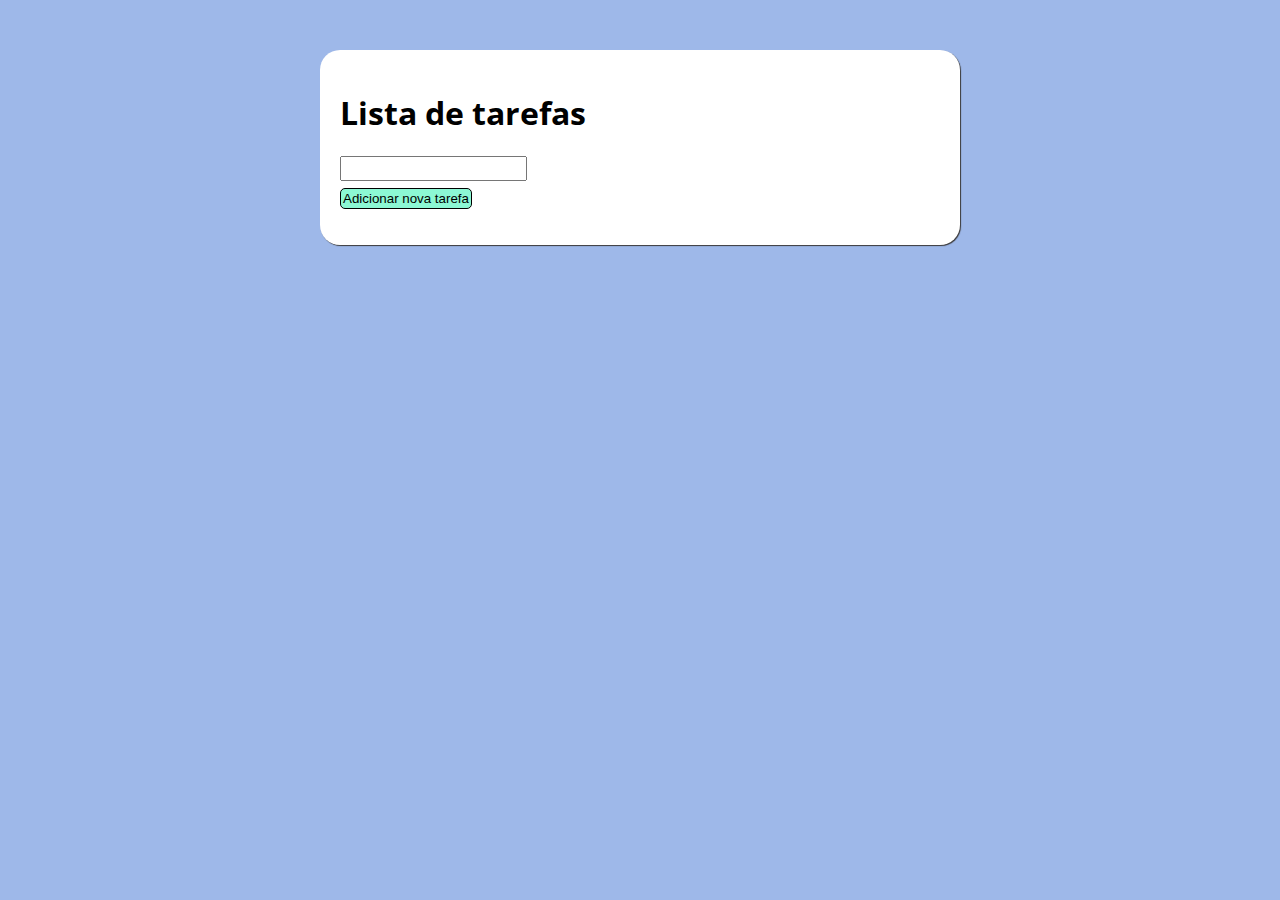
==== Curso-JavaSript-TypeScript/Módulo 1 (JavaScript)/aula67 (Lista de Tarefas)/assets/index.html @ 2ea166fc "Update of the project." ====
<!DOCTYPE html>
<html lang="pt-br">

<head>
    <meta charset="UTF-8">
    <meta name="viewport" content="width=device-width, initial-scale=1.0">
    <title>Modelo HTML</title>
    <link rel="stylesheet" href="css/style.css">
    
</head>

<body>
    <section class="container">
        <h1>Lista de tarefas</h1>
        <p>
            <input type="text" class = "input-task">
            <button class="btn-add-task">Adicionar nova tarefa</button>
        </p>
        <ul class="list-tasks">
        </ul>
    </section>
    <script src="js/scriptMain.js"></script>
</body>

</html>
---- Curso-JavaSript-TypeScript/Módulo 1 (JavaScript)/aula67 (Lista de Tarefas)/assets/css/style.css ----
@charset "UTF-8";
@import url('https://fonts.googleapis.com/css2?family=Open+Sans&display=swap');
:root{
    --primary-color: rgb(158, 184, 233); 
}
*{
    box-sizing: border-box;
    outline: 0;

}
body{
    margin: 0px;
    padding: 0px;
    background-color: var(--primary-color);
    font-family: 'Open sans', sans-serif;
}
.container{
    max-width: 640px;
    margin: 50px auto;
    padding: 20px;
    background-color: white;
    border-radius: 20px;
    box-shadow: 1px 1px 1px rgb(58, 57, 57);
   
}
form input, form label, form button{
    display: block;
    width: 80%;
    margin-bottom: 10px;
    border-radius: 10px;
}
form input{
    border: 1px solid black;
}
form input{
    padding: 0px 20px;
    height: 40px;
}
form button{
    width: 30%;
    color: rgb(255, 255, 255);
    background-color: rgb(0, 0, 0);
    padding: 10px;
    border-radius: 5px;
    border: 1px solid black;
}
form button:hover{
    background-color: rgb(158, 241, 237) ;
    color: black;
    cursor:pointer;
}
.input-task{
    padding: 3px;
    margin-bottom: 5px;
    display: block;
}
input:focus{
    outline: 1px solid var(--primary-color);
}
.btn-add-task{
    background-color: rgb(140, 248, 212);
    border:1px solid black;
    padding:2px;
    border-radius:5px;   
}
.btn-add-task:hover{
    background-color: rgb(222, 235, 238);
}
.Clean-Task {
    margin-left: 10px;
    border-radius: 4px;
    background-color: azure;
    border: 1.5px solid rgb(128, 128, 128);
}
.Clean-Task:hover{
    background-color: rgb(222, 235, 238);
}
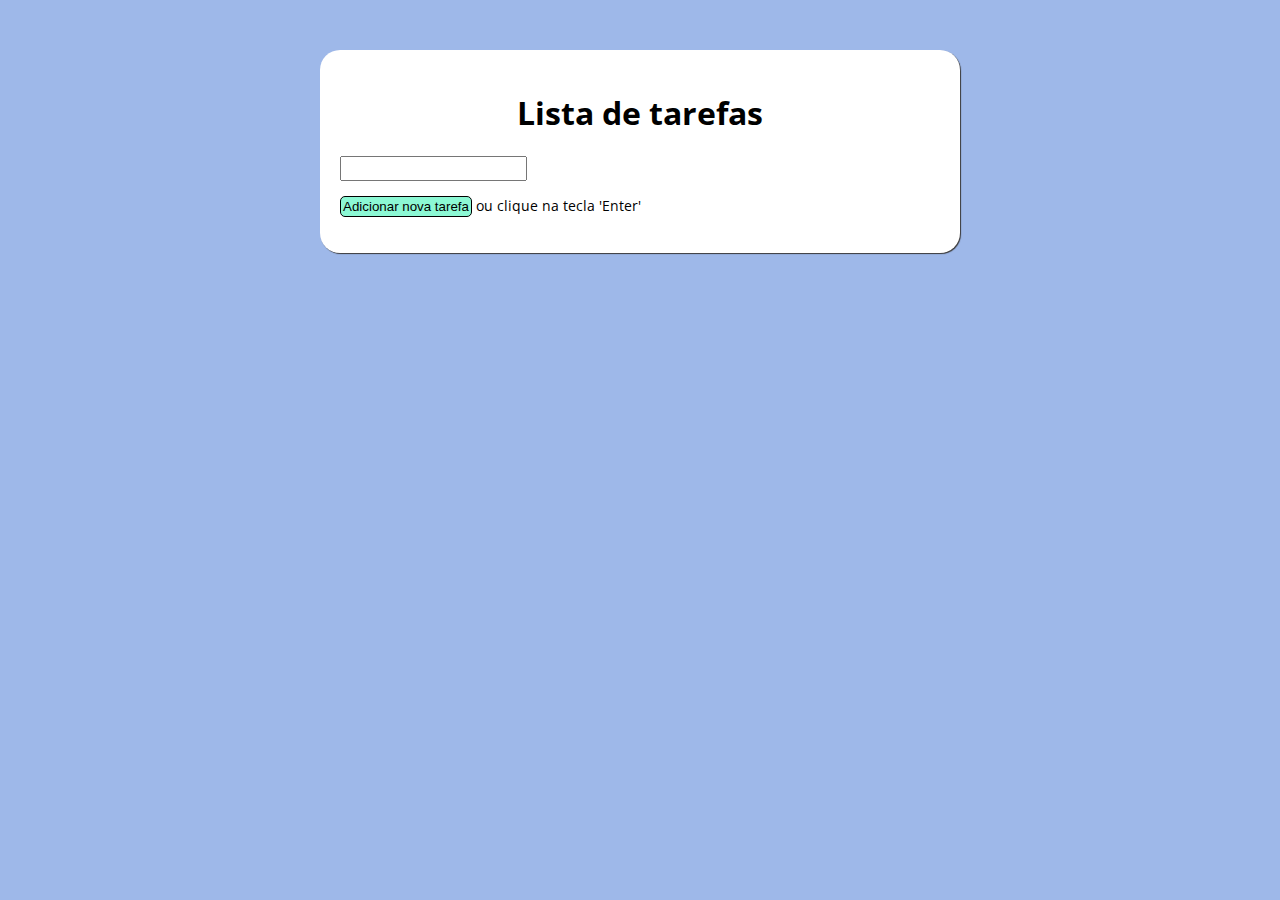
==== commit 6fbe19e5: "Update project." ====
--- a/Curso-JavaSript-TypeScript/Módulo 1 (JavaScript)/aula67 (Lista de Tarefas)/assets/index.html
+++ b/Curso-JavaSript-TypeScript/Módulo 1 (JavaScript)/aula67 (Lista de Tarefas)/assets/index.html
@@ -15,6 +15,7 @@
         <p>
             <input type="text" class = "input-task">
             <button class="btn-add-task">Adicionar nova tarefa</button>
+            ou clique na tecla 'Enter'
         </p>
         <ul class="list-tasks">
         </ul>
--- a/Curso-JavaSript-TypeScript/Módulo 1 (JavaScript)/aula67 (Lista de Tarefas)/assets/css/style.css
+++ b/Curso-JavaSript-TypeScript/Módulo 1 (JavaScript)/aula67 (Lista de Tarefas)/assets/css/style.css
@@ -13,6 +13,9 @@
     padding: 0px;
     background-color: var(--primary-color);
     font-family: 'Open sans', sans-serif;
+}
+h1{
+    text-align: center;
 }
 .container{
     max-width: 640px;
@@ -57,21 +60,28 @@
 input:focus{
     outline: 1px solid var(--primary-color);
 }
+p{
+    font-size: 0.9em;
+}
+li{
+    margin-bottom: 8px;
+}
 .btn-add-task{
     background-color: rgb(140, 248, 212);
     border:1px solid black;
     padding:2px;
-    border-radius:5px;   
+    border-radius:5px; 
+    margin-top:10px; 
 }
 .btn-add-task:hover{
     background-color: rgb(222, 235, 238);
 }
-.Clean-Task {
+.btn-clean-task{
     margin-left: 10px;
     border-radius: 4px;
     background-color: azure;
     border: 1.5px solid rgb(128, 128, 128);
 }
-.Clean-Task:hover{
+.btn-clean-task:hover{
     background-color: rgb(222, 235, 238);
 }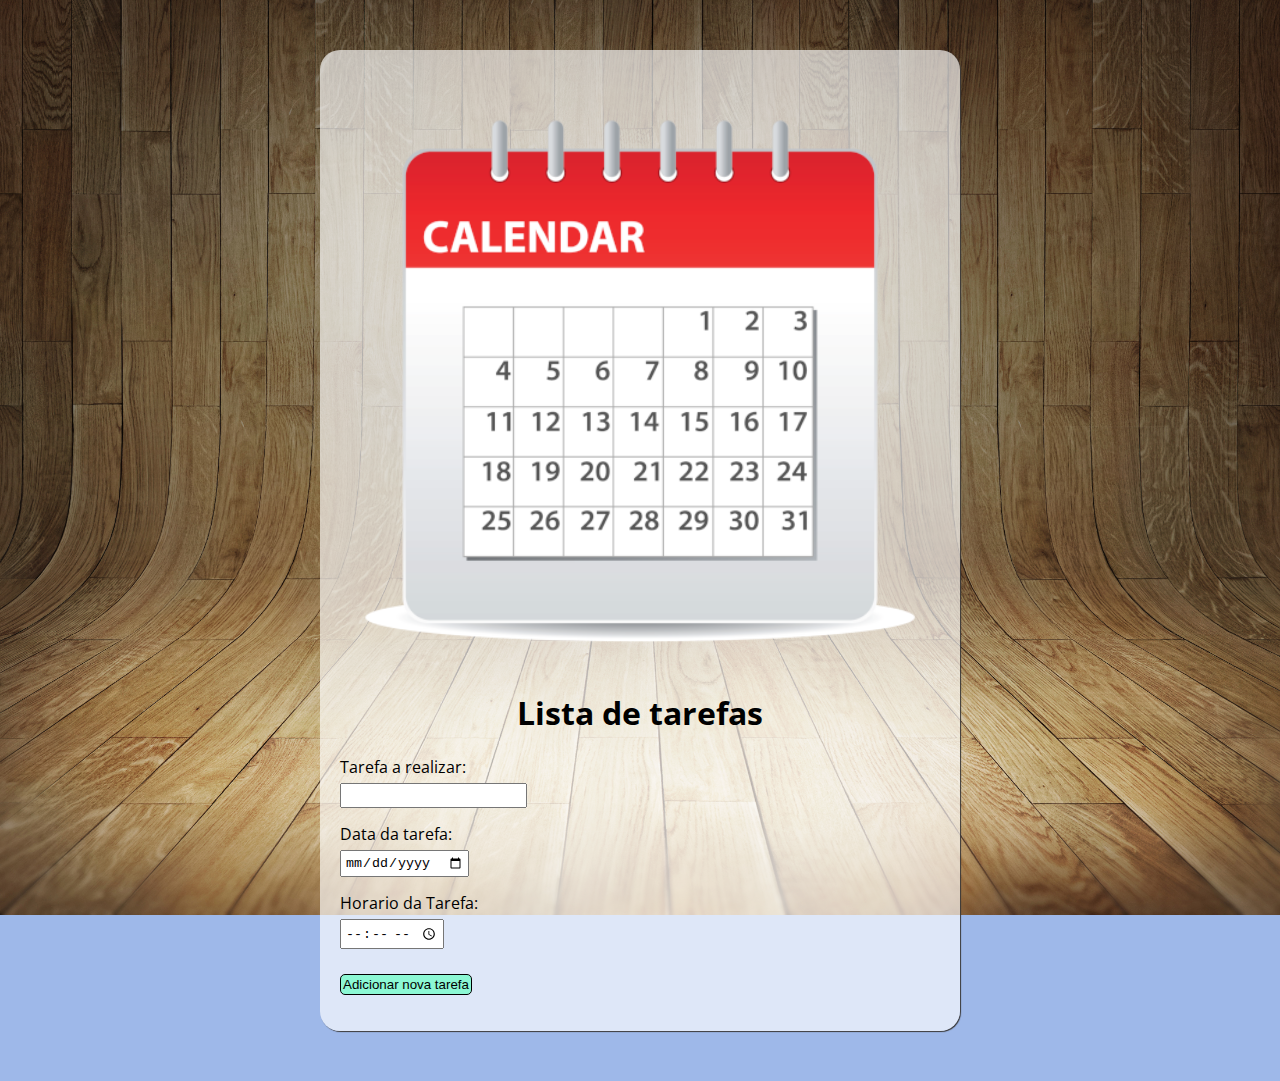
==== commit a18a6c63: "Update project." ====
--- a/Curso-JavaSript-TypeScript/Módulo 1 (JavaScript)/aula67 (Lista de Tarefas)/assets/index.html
+++ b/Curso-JavaSript-TypeScript/Módulo 1 (JavaScript)/aula67 (Lista de Tarefas)/assets/index.html
@@ -11,14 +11,27 @@
 
 <body>
     <section class="container">
-        <h1>Lista de tarefas</h1>
-        <p>
-            <input type="text" class = "input-task">
-            <button class="btn-add-task">Adicionar nova tarefa</button>
-            ou clique na tecla 'Enter'
-        </p>
-        <ul class="list-tasks">
-        </ul>
+        <div id = "png">
+            <img src="img/calendatNormal.png" alt="Image of the Calendar">
+        </div>
+            <h1>Lista de tarefas</h1>
+                <div>
+                    <label for="input-task">Tarefa a realizar: </label>
+                    <input type="text" class = "input-task">
+                </div>
+                <div class="time-task">
+                    <label for="date-task">Data da tarefa:</label>
+                    <input type="date" class="date-task">
+                    <label for="input-hour-task">Horario da Tarefa:</label>
+                    <input type="time" class = 'input-hour-task'>
+                </div>
+                <p>
+                    <button class="btn-add-task">Adicionar nova tarefa</button>
+                     
+                </p>
+            <ul class="list-tasks">
+            </ul>
+        
     </section>
     <script src="js/scriptMain.js"></script>
 </body>
--- a/Curso-JavaSript-TypeScript/Módulo 1 (JavaScript)/aula67 (Lista de Tarefas)/assets/css/style.css
+++ b/Curso-JavaSript-TypeScript/Módulo 1 (JavaScript)/aula67 (Lista de Tarefas)/assets/css/style.css
@@ -9,6 +9,10 @@
 
 }
 body{
+    background: url('../img/fundo-madeira.jpg') no-repeat;
+    background-size: cover;
+    background-attachment: fixed;
+    background-position: center center;
     margin: 0px;
     padding: 0px;
     background-color: var(--primary-color);
@@ -21,7 +25,7 @@
     max-width: 640px;
     margin: 50px auto;
     padding: 20px;
-    background-color: white;
+    background-color: rgba(255, 255, 255, 0.658);
     border-radius: 20px;
     box-shadow: 1px 1px 1px rgb(58, 57, 57);
    
@@ -52,10 +56,13 @@
     color: black;
     cursor:pointer;
 }
-.input-task{
+.input-task,.input-hour-task,.date-task{
     padding: 3px;
-    margin-bottom: 5px;
+    margin-right: 10px;
+    margin-bottom: 15px;
+    margin-top: 5px;
     display: block;
+    
 }
 input:focus{
     outline: 1px solid var(--primary-color);
@@ -66,12 +73,18 @@
 li{
     margin-bottom: 8px;
 }
+img{
+    width: 100%;
+    display: block;
+    padding: auto;
+}
 .btn-add-task{
     background-color: rgb(140, 248, 212);
     border:1px solid black;
     padding:2px;
     border-radius:5px; 
     margin-top:10px; 
+
 }
 .btn-add-task:hover{
     background-color: rgb(222, 235, 238);
@@ -84,4 +97,4 @@
 }
 .btn-clean-task:hover{
     background-color: rgb(222, 235, 238);
-}+}
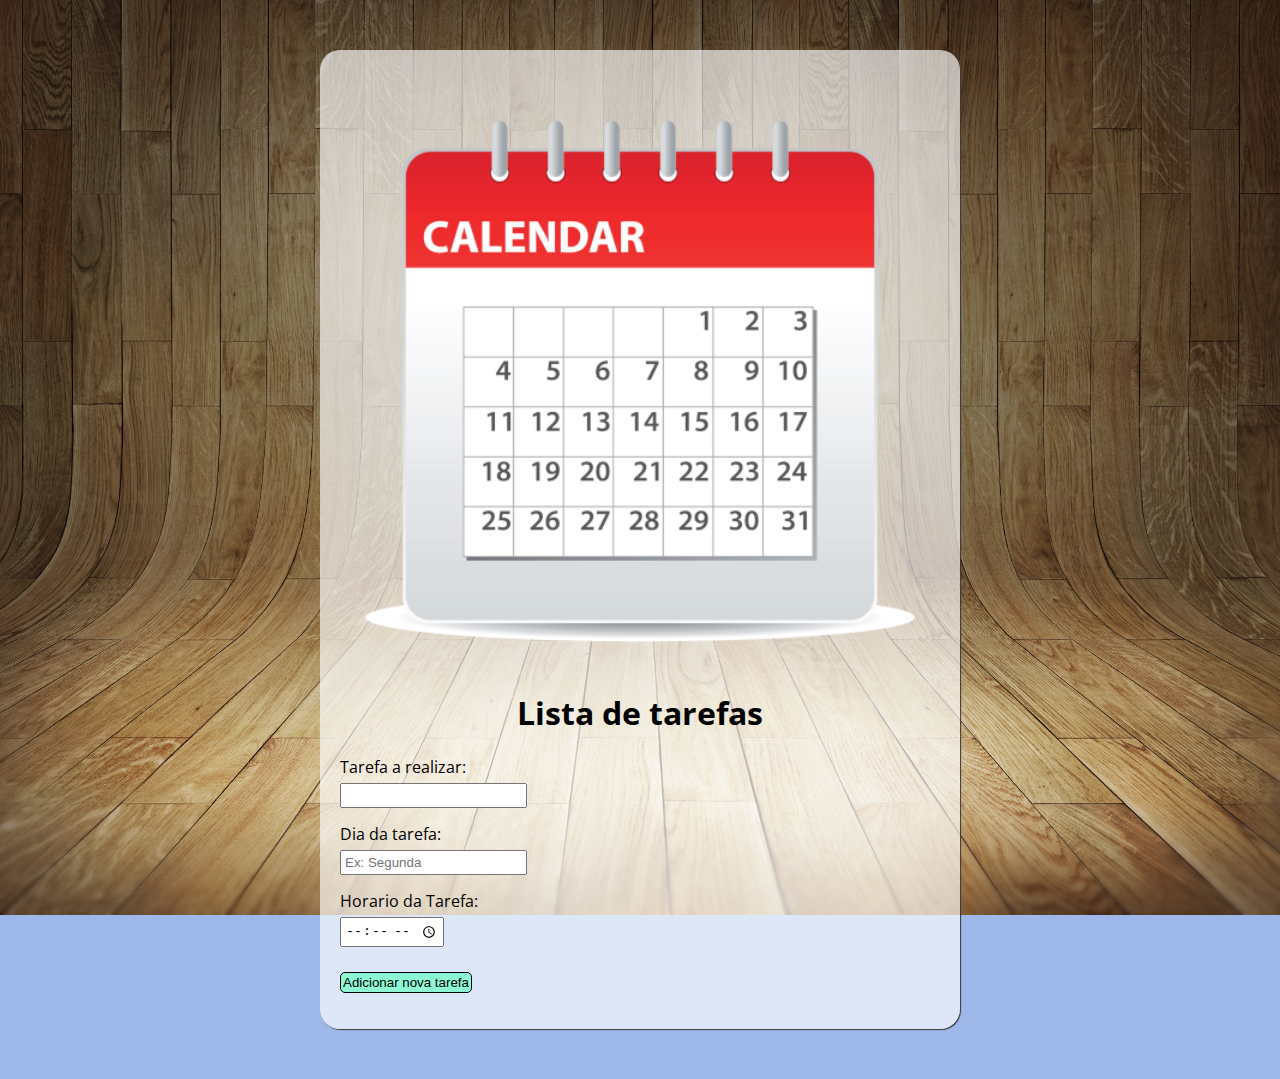
==== commit dde37cb8: "Update project." ====
--- a/Curso-JavaSript-TypeScript/Módulo 1 (JavaScript)/aula67 (Lista de Tarefas)/assets/index.html
+++ b/Curso-JavaSript-TypeScript/Módulo 1 (JavaScript)/aula67 (Lista de Tarefas)/assets/index.html
@@ -12,7 +12,7 @@
 <body>
     <section class="container">
         <div id = "png">
-            <img src="img/calendatNormal.png" alt="Image of the Calendar">
+            <img src="img/calendarNormal.png" alt="Image of the Calendar">
         </div>
             <h1>Lista de tarefas</h1>
                 <div>
@@ -20,14 +20,13 @@
                     <input type="text" class = "input-task">
                 </div>
                 <div class="time-task">
-                    <label for="date-task">Data da tarefa:</label>
-                    <input type="date" class="date-task">
+                    <label for="date-task">Dia da tarefa:</label>
+                    <input type="text" class="date-task" placeholder="Ex: Segunda">
                     <label for="input-hour-task">Horario da Tarefa:</label>
                     <input type="time" class = 'input-hour-task'>
                 </div>
                 <p>
                     <button class="btn-add-task">Adicionar nova tarefa</button>
-                     
                 </p>
             <ul class="list-tasks">
             </ul>
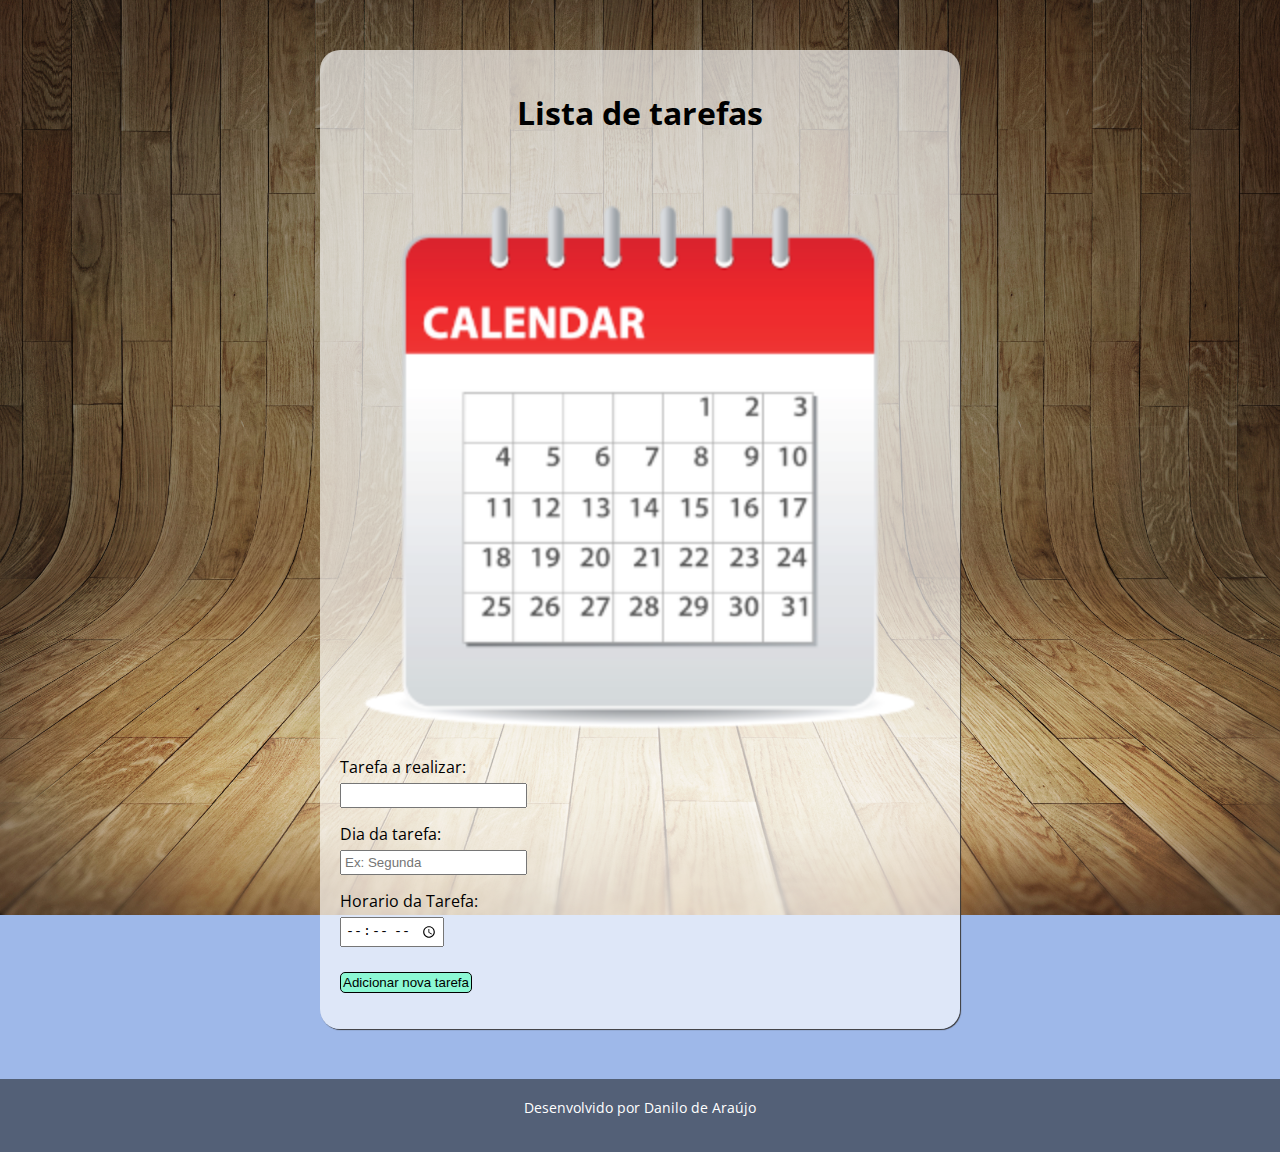
==== commit 1e4760eb: "Update project." ====
--- a/Curso-JavaSript-TypeScript/Módulo 1 (JavaScript)/aula67 (Lista de Tarefas)/assets/index.html
+++ b/Curso-JavaSript-TypeScript/Módulo 1 (JavaScript)/aula67 (Lista de Tarefas)/assets/index.html
@@ -11,28 +11,34 @@
 
 <body>
     <section class="container">
-        <div id = "png">
-            <img src="img/calendarNormal.png" alt="Image of the Calendar">
+        
+        <h1>Lista de tarefas</h1>
+        <img src="img/calendarLittle.png" alt="Image of the Calendar">
+            <div>
+                <label for="input-task">Tarefa a realizar: </label>
+                                <input type="text" class = "input-task">
         </div>
-            <h1>Lista de tarefas</h1>
-                <div>
-                    <label for="input-task">Tarefa a realizar: </label>
-                    <input type="text" class = "input-task">
-                </div>
-                <div class="time-task">
-                    <label for="date-task">Dia da tarefa:</label>
-                    <input type="text" class="date-task" placeholder="Ex: Segunda">
-                    <label for="input-hour-task">Horario da Tarefa:</label>
-                    <input type="time" class = 'input-hour-task'>
-                </div>
-                <p>
-                    <button class="btn-add-task">Adicionar nova tarefa</button>
-                </p>
-            <ul class="list-tasks">
-            </ul>
+
+        <div class="time-task">
+            <label for="date-task">Dia da tarefa:</label>                    
+            <input type="text" class="date-task" placeholder="Ex: Segunda">
+
+            <label for="input-hour-task">Horario da Tarefa:</label>
+            <input type="time" class = 'input-hour-task'>
+        </div>
+
+        <p>
+            <button class="btn-add-task">Adicionar nova tarefa</button>
+        </p>
+        <ul class="list-tasks">
+            
+        </ul>
         
     </section>
     <script src="js/scriptMain.js"></script>
 </body>
-
+<footer>
+    <p>Desenvolvido por Danilo de Araújo</p>
+    
+</footer>
 </html>--- a/Curso-JavaSript-TypeScript/Módulo 1 (JavaScript)/aula67 (Lista de Tarefas)/assets/css/style.css
+++ b/Curso-JavaSript-TypeScript/Módulo 1 (JavaScript)/aula67 (Lista de Tarefas)/assets/css/style.css
@@ -98,3 +98,13 @@
 .btn-clean-task:hover{
     background-color: rgb(222, 235, 238);
 }
+footer{
+    background-color: rgba(15, 15, 15, 0.521);
+    color: white;
+    margin: 0px;
+    width: 100%;
+    padding: 5px 0px 20px 0px;
+}
+footer > p {
+    text-align: center;
+}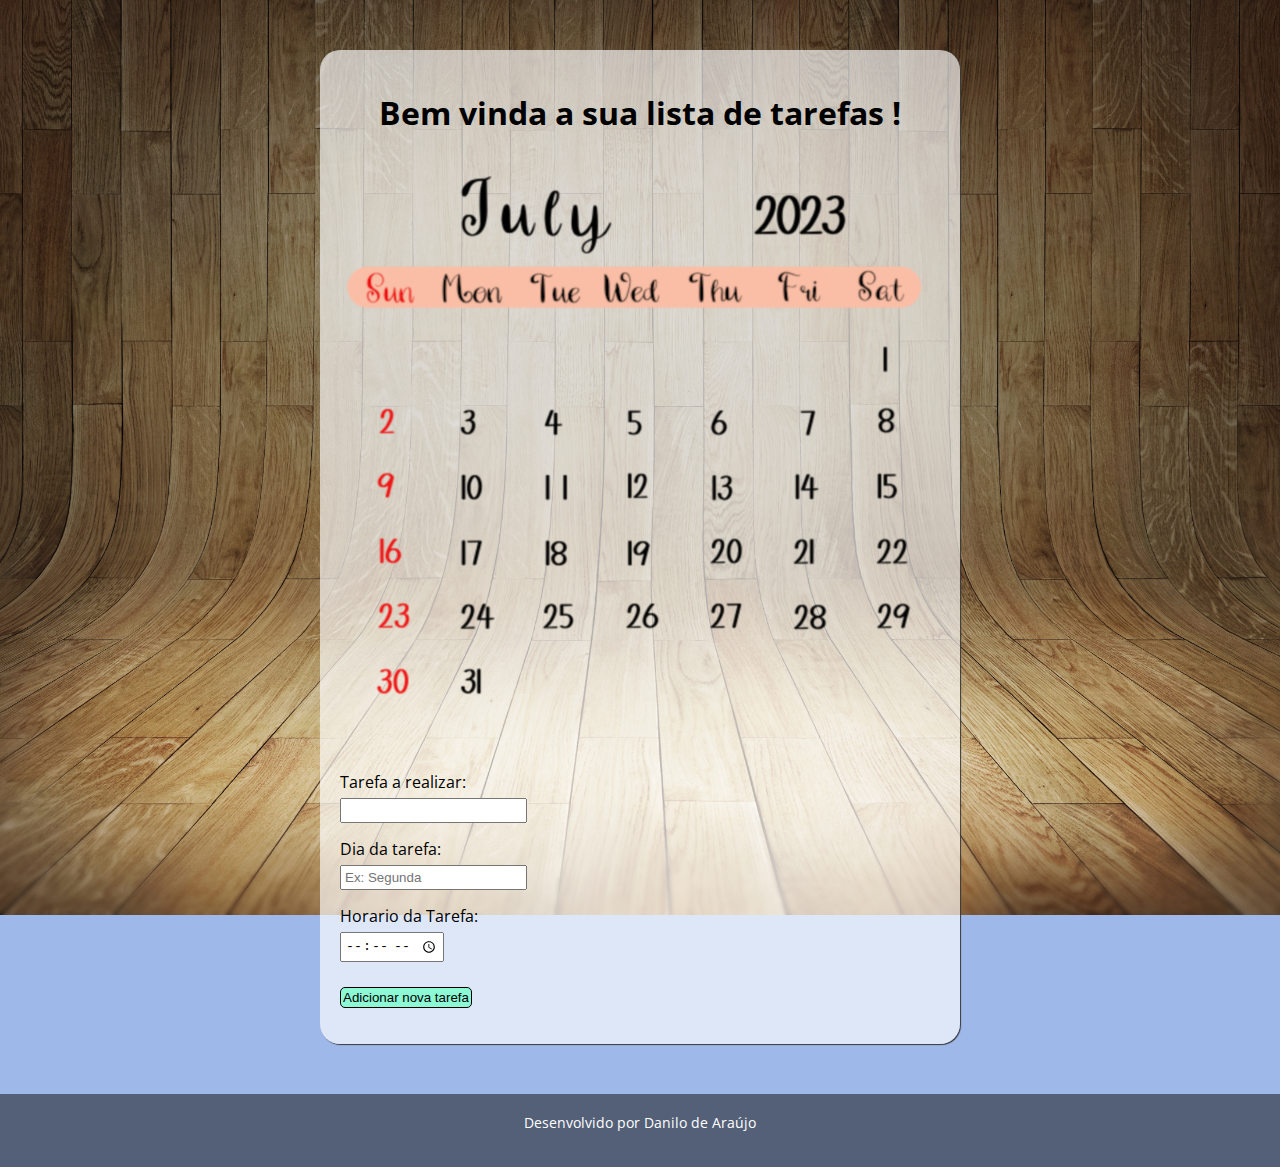
==== commit 44ae7fbe: "Update project." ====
--- a/Curso-JavaSript-TypeScript/Módulo 1 (JavaScript)/aula67 (Lista de Tarefas)/assets/index.html
+++ b/Curso-JavaSript-TypeScript/Módulo 1 (JavaScript)/aula67 (Lista de Tarefas)/assets/index.html
@@ -4,16 +4,17 @@
 <head>
     <meta charset="UTF-8">
     <meta name="viewport" content="width=device-width, initial-scale=1.0">
-    <title>Modelo HTML</title>
+    <title>Tarefas da semana</title>
     <link rel="stylesheet" href="css/style.css">
+    <link rel="shortcut icon" href="img/favicon/review.png" type="image/x-icon">
     
 </head>
 
 <body>
     <section class="container">
         
-        <h1>Lista de tarefas</h1>
-        <img src="img/calendarLittle.png" alt="Image of the Calendar">
+        <h1>Bem vinda a sua lista de tarefas !</h1>
+        <img src="img/calendarJuly.png" alt="Image of the Calendar" id="imgCale">
             <div>
                 <label for="input-task">Tarefa a realizar: </label>
                                 <input type="text" class = "input-task">
--- a/Curso-JavaSript-TypeScript/Módulo 1 (JavaScript)/aula67 (Lista de Tarefas)/assets/css/style.css
+++ b/Curso-JavaSript-TypeScript/Módulo 1 (JavaScript)/aula67 (Lista de Tarefas)/assets/css/style.css
@@ -77,6 +77,8 @@
     width: 100%;
     display: block;
     padding: auto;
+    margin-bottom: 15px;
+    border-radius: 10px;
 }
 .btn-add-task{
     background-color: rgb(140, 248, 212);
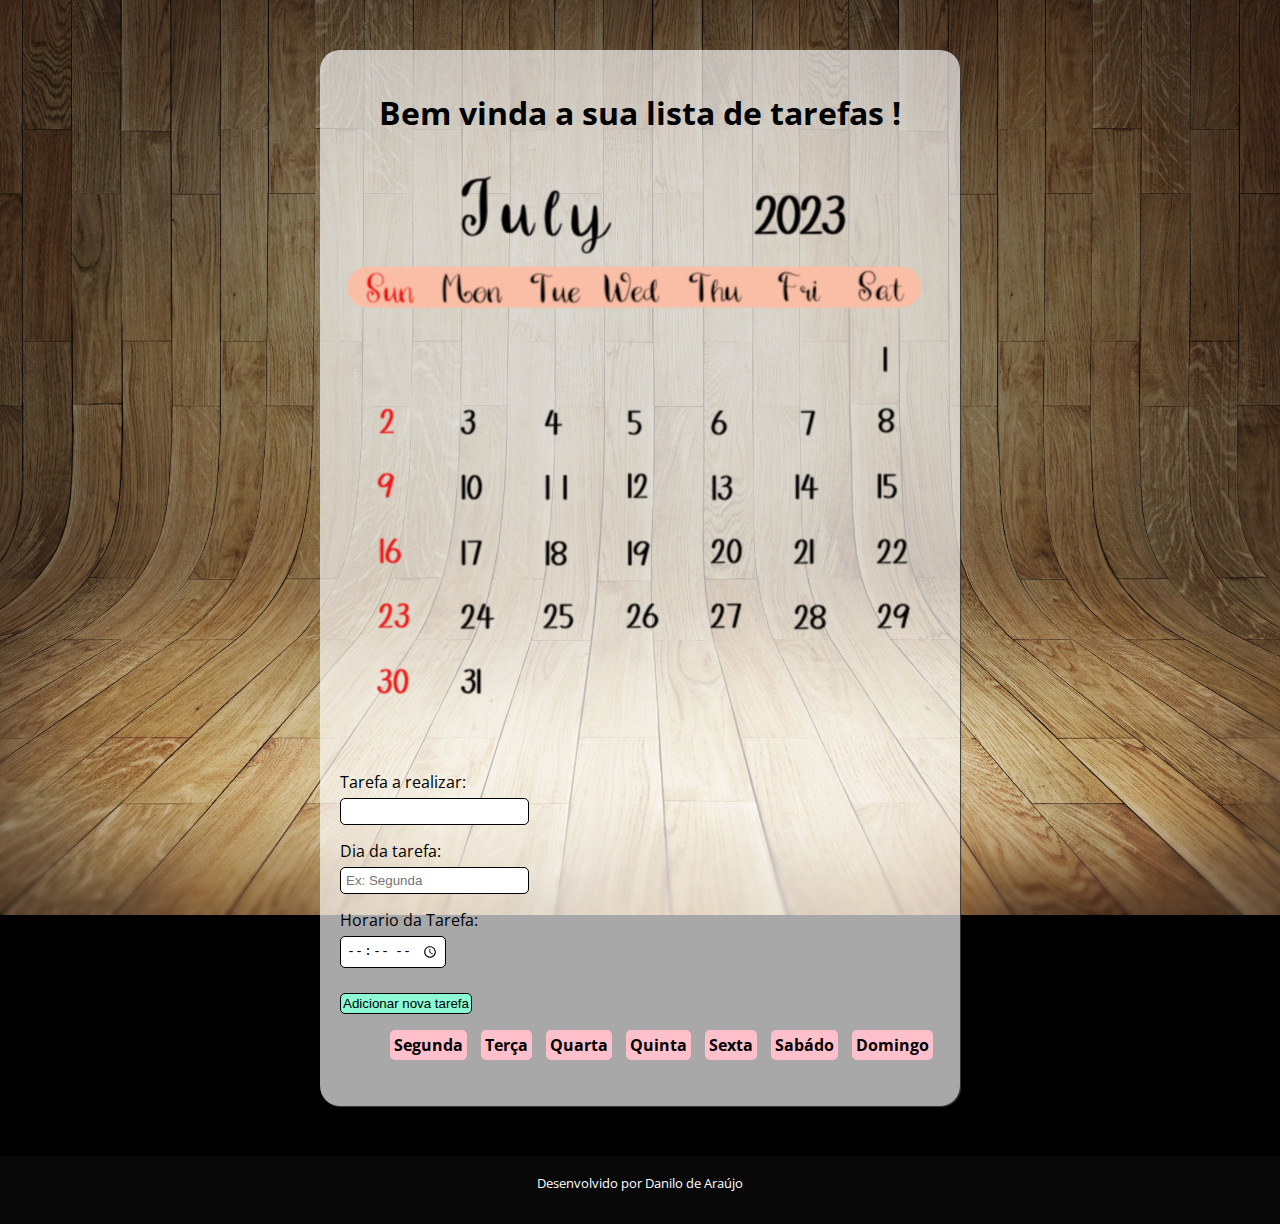
==== commit d658d24c: "Update project to version 2.5" ====
--- a/Curso-JavaSript-TypeScript/Módulo 1 (JavaScript)/aula67 (Lista de Tarefas)/assets/index.html
+++ b/Curso-JavaSript-TypeScript/Módulo 1 (JavaScript)/aula67 (Lista de Tarefas)/assets/index.html
@@ -32,7 +32,27 @@
             <button class="btn-add-task">Adicionar nova tarefa</button>
         </p>
         <ul class="list-tasks">
-            
+            <strong>
+                <li class="weekend" id="Monsday">Segunda</li>
+            </strong>
+            <strong>
+                <li class="weekend" id="Tuesday">Terça</li>
+            </strong>
+            <strong>
+                <li class="weekend" id="Wednesday">Quarta</li>
+            </strong>
+            <strong>
+                <li class="weekend" id="Thursday">Quinta</li>
+            </strong>
+            <strong>
+                <li class="weekend" id="Friday">Sexta</li>
+            </strong>
+            <strong>
+                <li class="weekend" id="Saturday">Sabádo</li>
+            </strong>
+            <strong>
+                <li class="weekend" id="Sunday">Domingo</li>
+            </strong>
         </ul>
         
     </section>
--- a/Curso-JavaSript-TypeScript/Módulo 1 (JavaScript)/aula67 (Lista de Tarefas)/assets/css/style.css
+++ b/Curso-JavaSript-TypeScript/Módulo 1 (JavaScript)/aula67 (Lista de Tarefas)/assets/css/style.css
@@ -1,7 +1,7 @@
 @charset "UTF-8";
 @import url('https://fonts.googleapis.com/css2?family=Open+Sans&display=swap');
 :root{
-    --primary-color: rgb(158, 184, 233); 
+    --primary-color: rgb(0, 0, 0); 
 }
 *{
     box-sizing: border-box;
@@ -57,21 +57,33 @@
     cursor:pointer;
 }
 .input-task,.input-hour-task,.date-task{
-    padding: 3px;
+    padding: 5px;
     margin-right: 10px;
     margin-bottom: 15px;
     margin-top: 5px;
     display: block;
-    
+    border-radius: 5px;
+    border: 1px solid black;
 }
 input:focus{
-    outline: 1px solid var(--primary-color);
+    outline: 1px solid rgb(247, 199, 247)
 }
 p{
-    font-size: 0.9em;
+    font-size: 0.8em;
 }
-li{
-    margin-bottom: 8px;
+.weekend{
+    margin-bottom: 10px;
+    background-color:pink ;
+    display: inline-block;
+    border-radius: 5px;
+    padding: 4px;
+    margin-left: 10px;
+}
+li > p {
+    background-color: rgb(236, 176, 236);
+    margin-bottom: 5px;
+    border-radius: 2px;
+    padding-top: 4px;
 }
 img{
     width: 100%;
